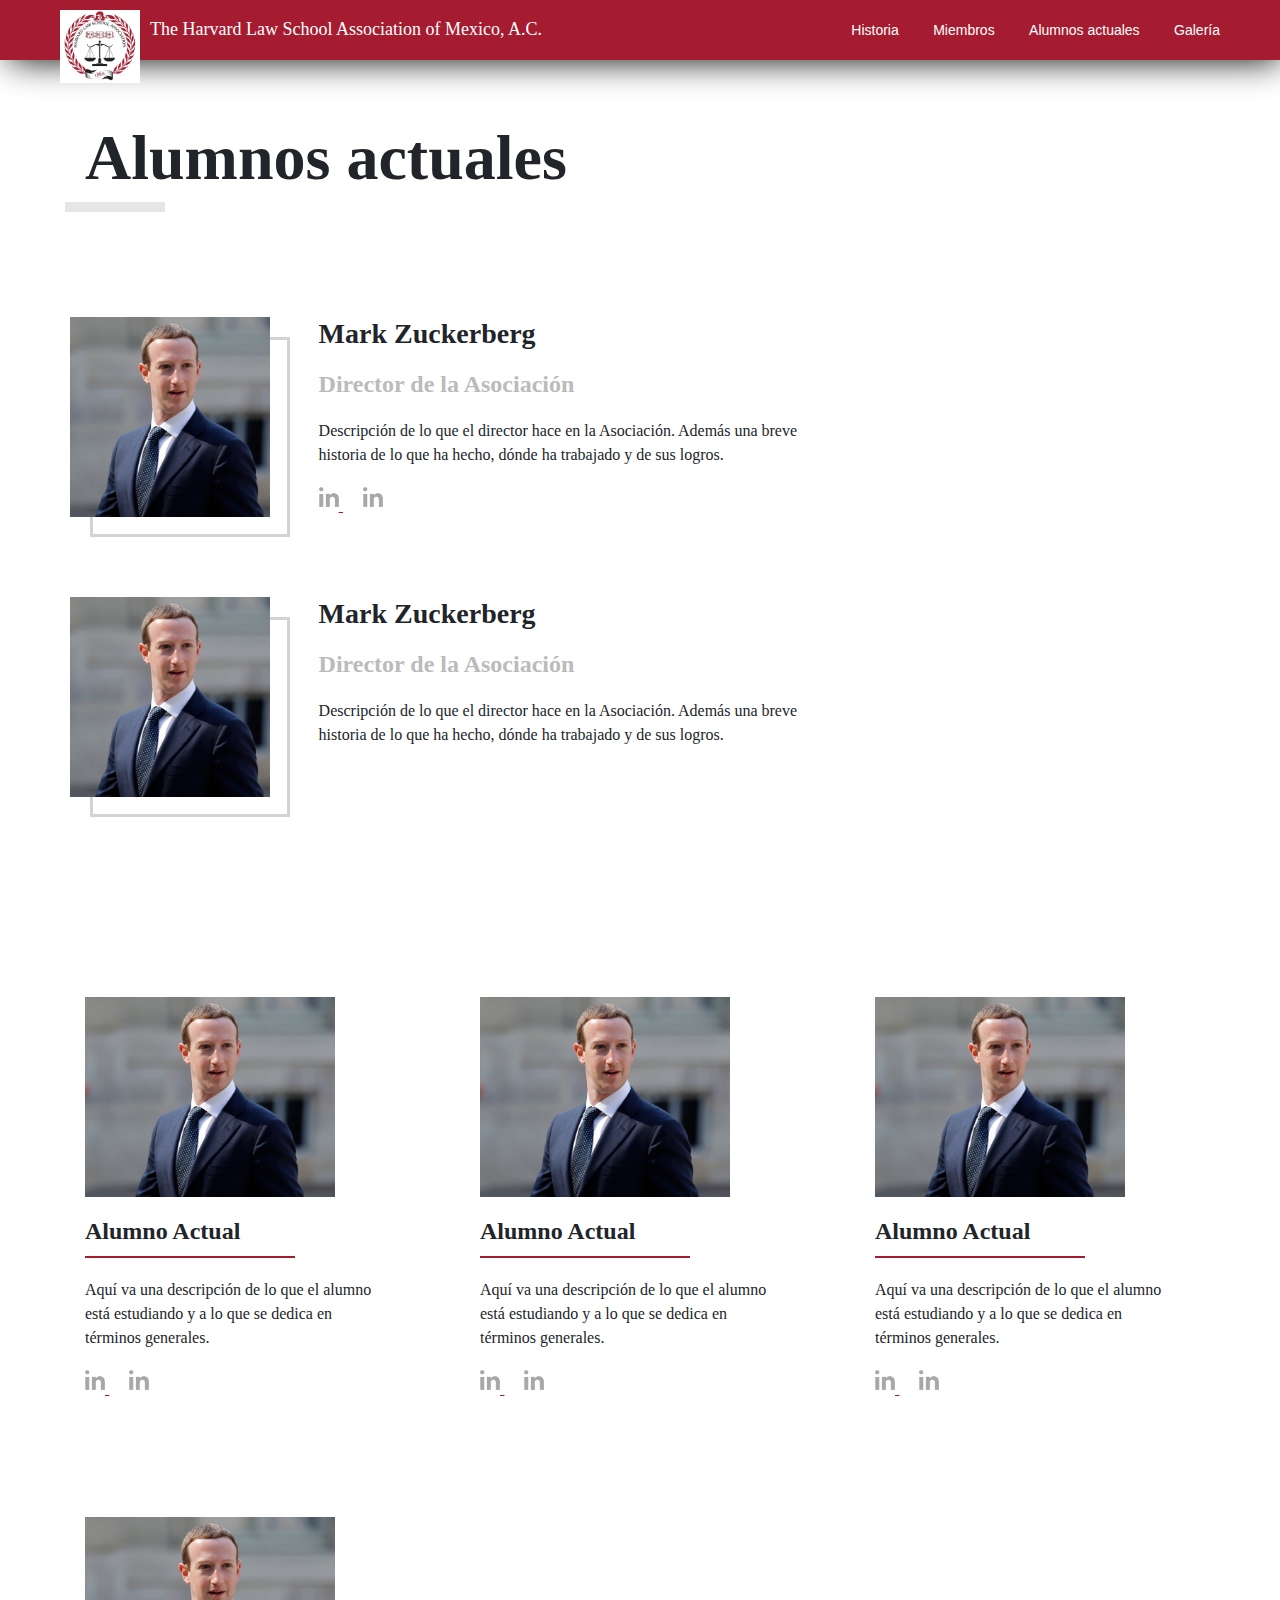
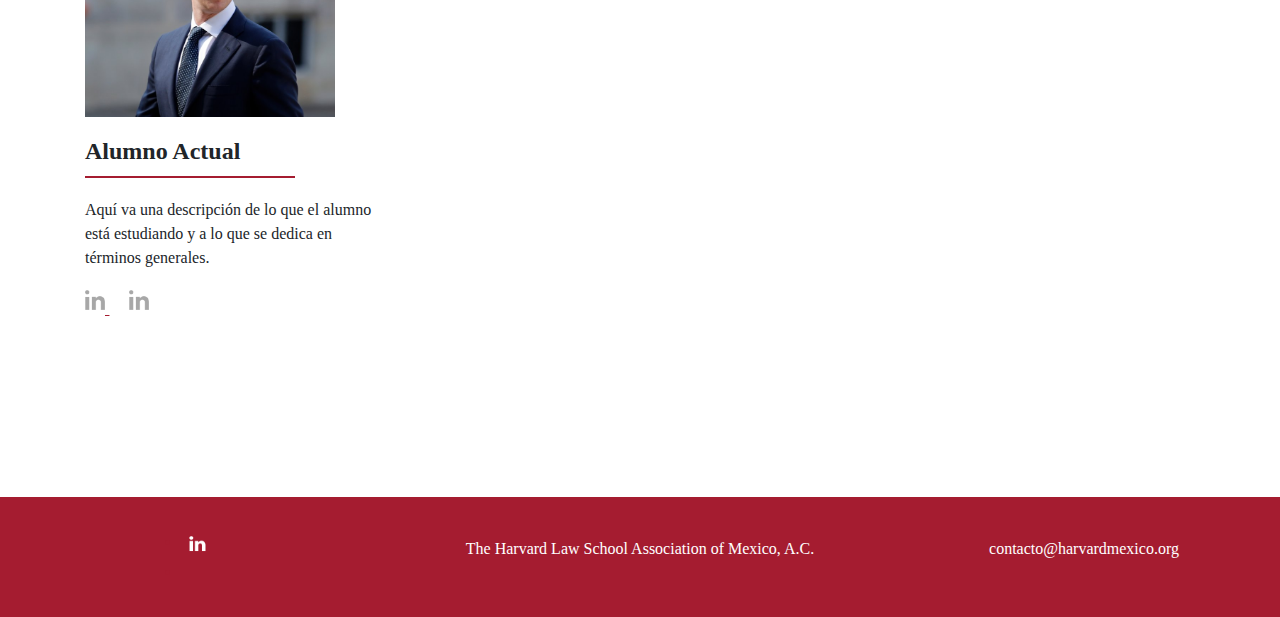
==== alumni.html @ 7795d016 "Alumni pages" ====
<!DOCTYPE html>
<html>
<head>
  <title>The Harvard Law School Association of Mexico, A.C.</title>
  <link rel="stylesheet" type="text/css" href="styles/bootstrap.css">
  <link rel="stylesheet" type="text/css" href="styles/styles.css">
</head>
<body class="members">
  <header>
    <div class="logo">
      <div class="image"></div>
      <h6 class="logo-title">The Harvard Law School Association of Mexico, A.C.</h6>
    </div>
    <ul>
      <a href="">
        <li>Historia</li>
      </a>
      <a href="">
        <li>Miembros</li>
      </a>
      <a href="">
        <li>Alumnos actuales</li>
      </a>
      <a href="">
        <li>Galería</li>
      </a>
    </ul>
  </header>

  <div class="horizontal-container">
    <div class="container">
      <h1 class="section-title">Alumnos actuales</h1>
    </div>
  </div>

  <section class="horizontal-container">
    <div class="container">
      <div class="row">
        <div class="profile-container col-md-8">
          <img src="images/mark-zuckerberg.jpg">
          <div class="img-back-frame"></div>
          <div class="profile-info">
            <h3>Mark Zuckerberg</h3>
            <h4>Director de la Asociación</h4>
            <p>
              Descripción de lo que el director hace en la Asociación.
              Además una breve historia de lo que ha hecho, dónde ha trabajado
              y de sus logros.
            </p>
            <ul class="social-media-icons">
              <a href="">
                <li>
                  <img src="images/linkedin-logo-gray.png" alt="">
                </li>
              </a>
              <a href="">
                <li>
                  <img src="images/linkedin-logo-gray.png" alt="">
                </li>
              </a>
            </ul>
          </div>
        </div>
      </div>

      <div class="row">
        <div class="profile-container col-md-8">
          <img src="images/mark-zuckerberg.jpg">
          <div class="img-back-frame"></div>
          <div class="profile-info">
            <h3>Mark Zuckerberg</h3>
            <h4>Director de la Asociación</h4>
            <p>
              Descripción de lo que el director hace en la Asociación.
              Además una breve historia de lo que ha hecho, dónde ha trabajado
              y de sus logros.
            </p>
          </div>
        </div>
      </div>
    </div>


  </section>
  <section class="horizontal-container row">
    <div class="container">
      <div class="profile-grid">
        <div class="profile-cell">
          <img src="images/mark-zuckerberg.jpg" alt="">
          <h4>Alumno Actual</h4>
          <p>
            Aquí va una descripción de lo que el alumno está estudiando y a lo que se dedica en términos generales.
          </p>
          <ul class="social-media-icons">
            <a href="">
              <li>
                <img src="images/linkedin-logo-gray.png" alt="">
              </li>
            </a>
            <a href="">
              <li>
                <img src="images/linkedin-logo-gray.png" alt="">
              </li>
            </a>
          </ul>
        </div>
        <div class="profile-cell">
          <img src="images/mark-zuckerberg.jpg" alt="">
          <h4>Alumno Actual</h4>
          <p>
            Aquí va una descripción de lo que el alumno está estudiando y a lo que se dedica en términos generales.
          </p>
          <ul class="social-media-icons">
            <a href="">
              <li>
                <img src="images/linkedin-logo-gray.png" alt="">
              </li>
            </a>
            <a href="">
              <li>
                <img src="images/linkedin-logo-gray.png" alt="">
              </li>
            </a>
          </ul>
        </div>
        <div class="profile-cell">
          <img src="images/mark-zuckerberg.jpg" alt="">
          <h4>Alumno Actual</h4>
          <p>
            Aquí va una descripción de lo que el alumno está estudiando y a lo que se dedica en términos generales.
          </p>
          <ul class="social-media-icons">
            <a href="">
              <li>
                <img src="images/linkedin-logo-gray.png" alt="">
              </li>
            </a>
            <a href="">
              <li>
                <img src="images/linkedin-logo-gray.png" alt="">
              </li>
            </a>
          </ul>
        </div>
        <div class="profile-cell">
          <img src="images/mark-zuckerberg.jpg" alt="">
          <h4>Alumno Actual</h4>
          <p>
            Aquí va una descripción de lo que el alumno está estudiando y a lo que se dedica en términos generales.
          </p>
          <ul class="social-media-icons">
            <a href="">
              <li>
                <img src="images/linkedin-logo-gray.png" alt="">
              </li>
            </a>
            <a href="">
              <li>
                <img src="images/linkedin-logo-gray.png" alt="">
              </li>
            </a>
          </ul>
        </div>
      </div>
    </div>
  </section>

  <footer>
    <div class="container footer-container">
      <div class="item">
        <ul class="socials">
          <a href="">
            <li id="linked-in"></li>
          </a>
          <a href="">
            <li></li>
          </a>
        </ul>
      </div>
      <div class="item">
        <p>The Harvard Law School Association of Mexico, A.C.</p>
      </div>
      <div class="item">
        <p>contacto@harvardmexico.org</p>
      </div>
    </div>
  </footer>
</body>
---- styles/styles.css ----
* {
  margin: 0;
  padding: 0;
}

footer {
  background-color: #a51c30;
  display: grid;
  height: 120px;
  width: 100%;
}

header {
  background-color: #a51c30;
  box-shadow: 5px 5px 35px -5px black;
  display: grid;
  grid-template-columns: 490px auto;
  height: 60px;
  padding: 0 60px;
  position: relative;
  width: 100%;
  z-index: 10;
}

header ul {
  align-self: center;
  justify-self: end;
  list-style: none;
  margin: 0;
}

header a {
  text-decoration: none;
}

header li {
  color: white;
  display: inline;
  font-size: 14px;
  margin-left: 30px;
}

header .image {
  background-image: url(../images/hlsm-logo.png);
  height: 70px;
  position: absolute;
  top: 10px;
  width: 80px;
  height: 80px;
  background-size: contain;
  background-repeat: no-repeat;
  padding: 10px;
}

header .logo {
  display: grid;
  position: relative;
}

header .logo-title {
  align-self: center;
  color: white;
  font-family: "Hoefler Text A","Hoefler Text B",serif;
  font-size: 18px;
  margin: 0;
  margin-left: 90px;
}

a {
  color: #a51c30;
  text-decoration: underline;
}

a:hover {
  color: #a51c30;
}

h1, h2, h3, h4 {
  margin-bottom: 0;
  font-family: "Hoefler Text A","Hoefler Text B",serif;
  font-weight: bold;
}

h1 {
  font-size: 4rem;
}

p {
  font-family: Georgia, serif;
}

.cover {
  background: linear-gradient(rgba(0, 0, 0, 0.1), rgba(0,0,0,0.6)), url(../images/harvard.jpg);
  background-size: cover;
  height: 80vh;
  position: relative;
  width: 100%;
}

.cover h1 {
  color: white;
  position: absolute;
  bottom: 0;
  width: 50%;
  left: 60px;
}

.horizontal-container {
  padding: 60px 0;
}

/* Grids*/

.main-grid {
  display: grid;
  grid-template-columns: 60% 40%;
  grid-template-rows: 1fr 1fr;
  grid-row-gap: 30px;
  grid-column-gap: 30px;
}

.main-grid .main-item {
  background: linear-gradient(rgba(0, 0, 0, 0.1), rgba(0,0,0,0.6)), url(../images/harvard.jpg);
  grid-row-start: 1;
  grid-row-end: 3;
  position: relative;
}

.main-item h1 {
  position: absolute;
  bottom: 60px;
  color: white;
  left: 30px;
}

.main-item p {
  position: absolute;
  bottom: 60px;
  color: white;
  left: 30px;
}

.main-item a {
  position: absolute;
  color: white;
  left: 30px;
  bottom: 50px;
  text-decoration: underline;
}

.main-grid .item {
  background-color: #efeeeb;
  height: 300px;
  padding: 40px;
}

.main-grid .item h3 {
  margin-bottom: 30px;
}

.main-item img {
  height: 100%;
  object-fit: cover;
  width: 100%;
}

.subsite-grid {
  display: grid;
  grid-template-columns: 1fr 1fr 1fr;
  grid-column-gap: 20px;
}

.subsite-grid .item {
  height: 450px;
  padding: 40px;
  border-left: 1px solid lightgray;
}

.subsite-grid .item h4 {
  margin-bottom: 40px;
}

.subsite-grid .item p {
  max-height: 215px;
}

/* Sections */

.section-title {
  position: relative;
}

.section-title::after {
  display: block;
  content: '';
  width: 100px;
  height: 10px;
  background-color: rgba(90,90,90,0.15);
  position: absolute;
  bottom: -15px;
  left: -20px;
}

/* Footer */

.footer-container {
  color: white;
  display: grid;
  grid-template-columns: 20% 60% 20%;
}

.footer-container .item {
  align-self: center;
  justify-self: center;
}

.footer-container .socials {
  margin: 0;
  display: grid;
}

#linked-in {
  background-image: url(../images/linked-in-logo.png);
  width: 30px;
  height: 30px;
  background-size: cover;
}


/* Story View */

.story .cover {
  height: 60vh;
}

/* Members */

.members img {
  object-fit: cover;
  width: 200px;
  height: 200px;
  position: absolute;
  z-index: 2;
}

.members img::after {
  content: '';
}

.profile-container {
  position: relative;
  display: grid;
  height: 220px;
  grid-template-columns: 32% 68%;
  margin-bottom: 60px;
}

.profile-container * {
  margin-bottom: 20px;
}

.profile-container .img-back-frame {
  display: block;
  width: 200px;
  height: 200px;
  position: absolute;
  border: 3px solid lightgray;
  left: 20px;
  top: 20px;
  z-index: 1;
}

.profile-container .profile-info {
  grid-column-start: 2;
}

.profile-container .profile-info h4 {
  color: #bbbbbb;
}

.social-media-icons {
  list-style: none;
}

.social-media-icons li img {
  width: 20px;
  height: 20px;
  display: inline-block;
  position: relative;
}

.social-media-icons li {
  display: inline;
  margin-right: 20px;
}

.profile-grid {
  display: flex;
  flex-wrap: wrap;
  justify-content: space-between;
}

.profile-cell {
  width: 300px;
  height: 500px;
  margin-bottom: 20px;
  margin-right: 20px;
  display: flex;
  flex-direction: column;
}

.profile-cell img {
  position: relative;
  width: 250px;
}

.profile-cell * {
  margin-bottom: 20px;
} 

.profile-cell h4::after {
  content: '';
  width: 70%;
  height: 2px;
  background-color: #a51c30;
  display: block;
  margin-top: 10px;
}
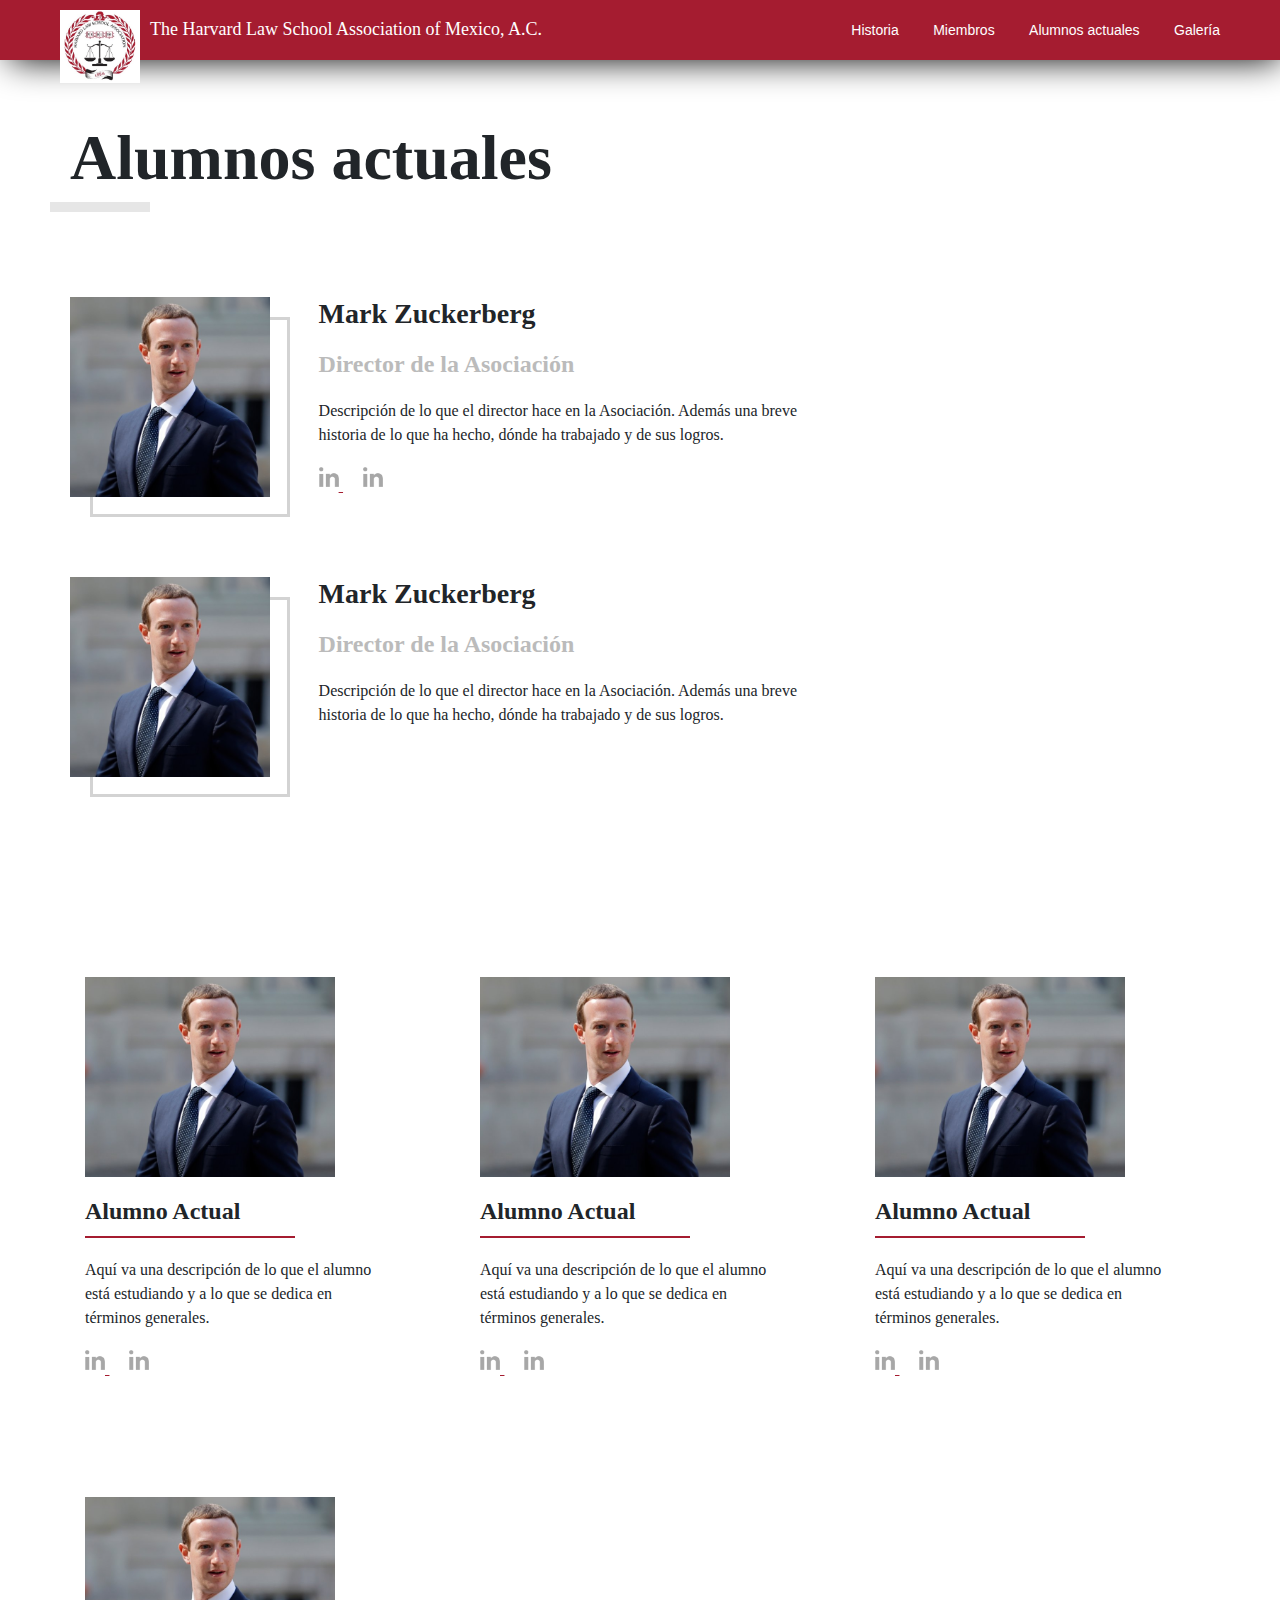
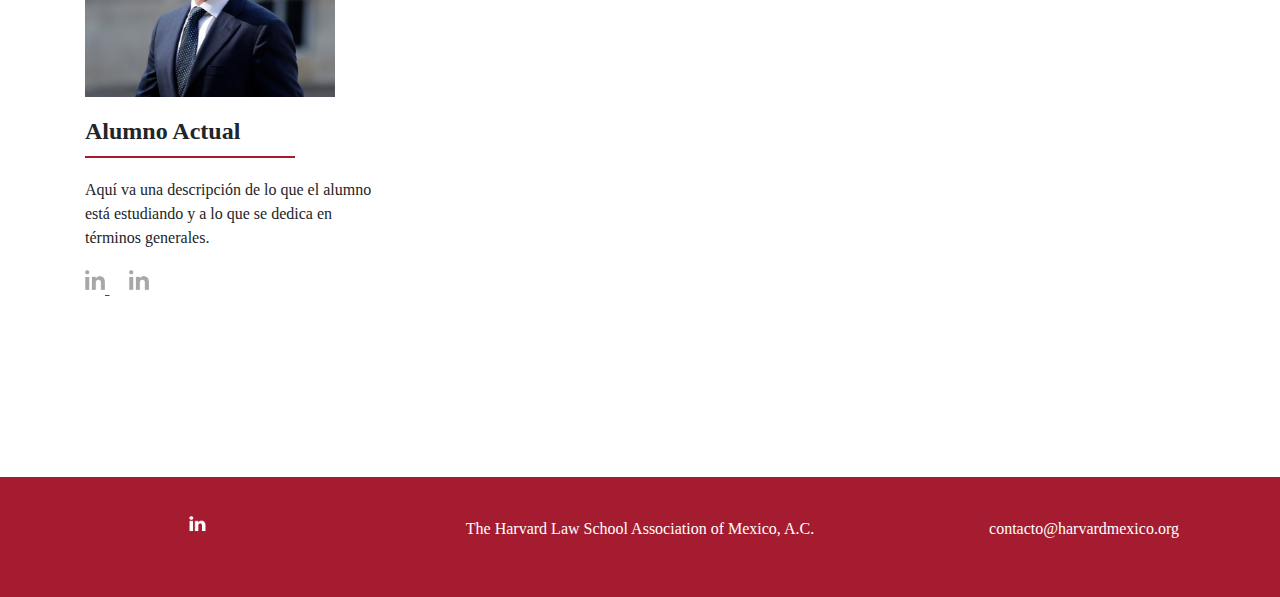
==== commit f649a0d6: "Magazine view" ====
--- a/alumni.html
+++ b/alumni.html
@@ -27,15 +27,11 @@
     </ul>
   </header>
 
-  <div class="horizontal-container">
-    <div class="container">
-      <h1 class="section-title">Alumnos actuales</h1>
-    </div>
-  </div>
-
+  
   <section class="horizontal-container">
     <div class="container">
       <div class="row">
+        <h1 class="section-title">Alumnos actuales</h1>
         <div class="profile-container col-md-8">
           <img src="images/mark-zuckerberg.jpg">
           <div class="img-back-frame"></div>
--- a/styles/styles.css
+++ b/styles/styles.css
@@ -75,7 +75,7 @@
   color: #a51c30;
 }
 
-h1, h2, h3, h4 {
+h1, h2, h3, h4, h5 {
   margin-bottom: 0;
   font-family: "Hoefler Text A","Hoefler Text B",serif;
   font-weight: bold;
@@ -100,13 +100,17 @@
 .cover h1 {
   color: white;
   position: absolute;
-  bottom: 0;
+  bottom: 80px;
   width: 50%;
   left: 60px;
 }
 
 .horizontal-container {
   padding: 60px 0;
+}
+
+.horizontal-container h1 {
+  margin-bottom: 60px;
 }
 
 /* Grids*/
@@ -184,9 +188,66 @@
   max-height: 215px;
 }
 
+.magazine-grid {
+  display: grid;
+  grid-template-columns: 300px auto;
+  grid-column-gap: 50px;
+}
+
+.magazine-grid .magazine-item {
+  display: grid;
+  height: 400px;
+  width: 300px;
+  background-color: #efeeeb;
+  margin-bottom: 50px;
+  box-shadow: 5px 5px 10px -4px grey;
+}
+
+.magazine-grid .magazine-item h4 {
+  grid-row-start: 1;
+  grid-column-start: 1;
+  align-self: center;
+  justify-self: center;
+}
+
+.magazine-grid .magazine-item::after {
+  grid-row-start: 1;
+  grid-column-start: 1;
+  content: '';
+  width: 80%;
+  height: 85%;
+  display: block;
+  align-self: center;
+  border: 1px solid gray;
+  justify-self: center;
+}
+
+.magazine-grid .articles-list {
+  list-style: none;
+}
+
+.articles-list a {
+  text-decoration: none;
+}
+
+.articles-list h4 {
+  color: black;
+}
+
+.articles-list h5 {
+  color: gray;
+}
+
+.articles-list li {
+  margin-bottom: 40px;
+  padding-left: 30px;
+  border-left: 2px solid gray;
+}
+
 /* Sections */
 
 .section-title {
+  margin-bottom: 100px !important;
   position: relative;
 }
 
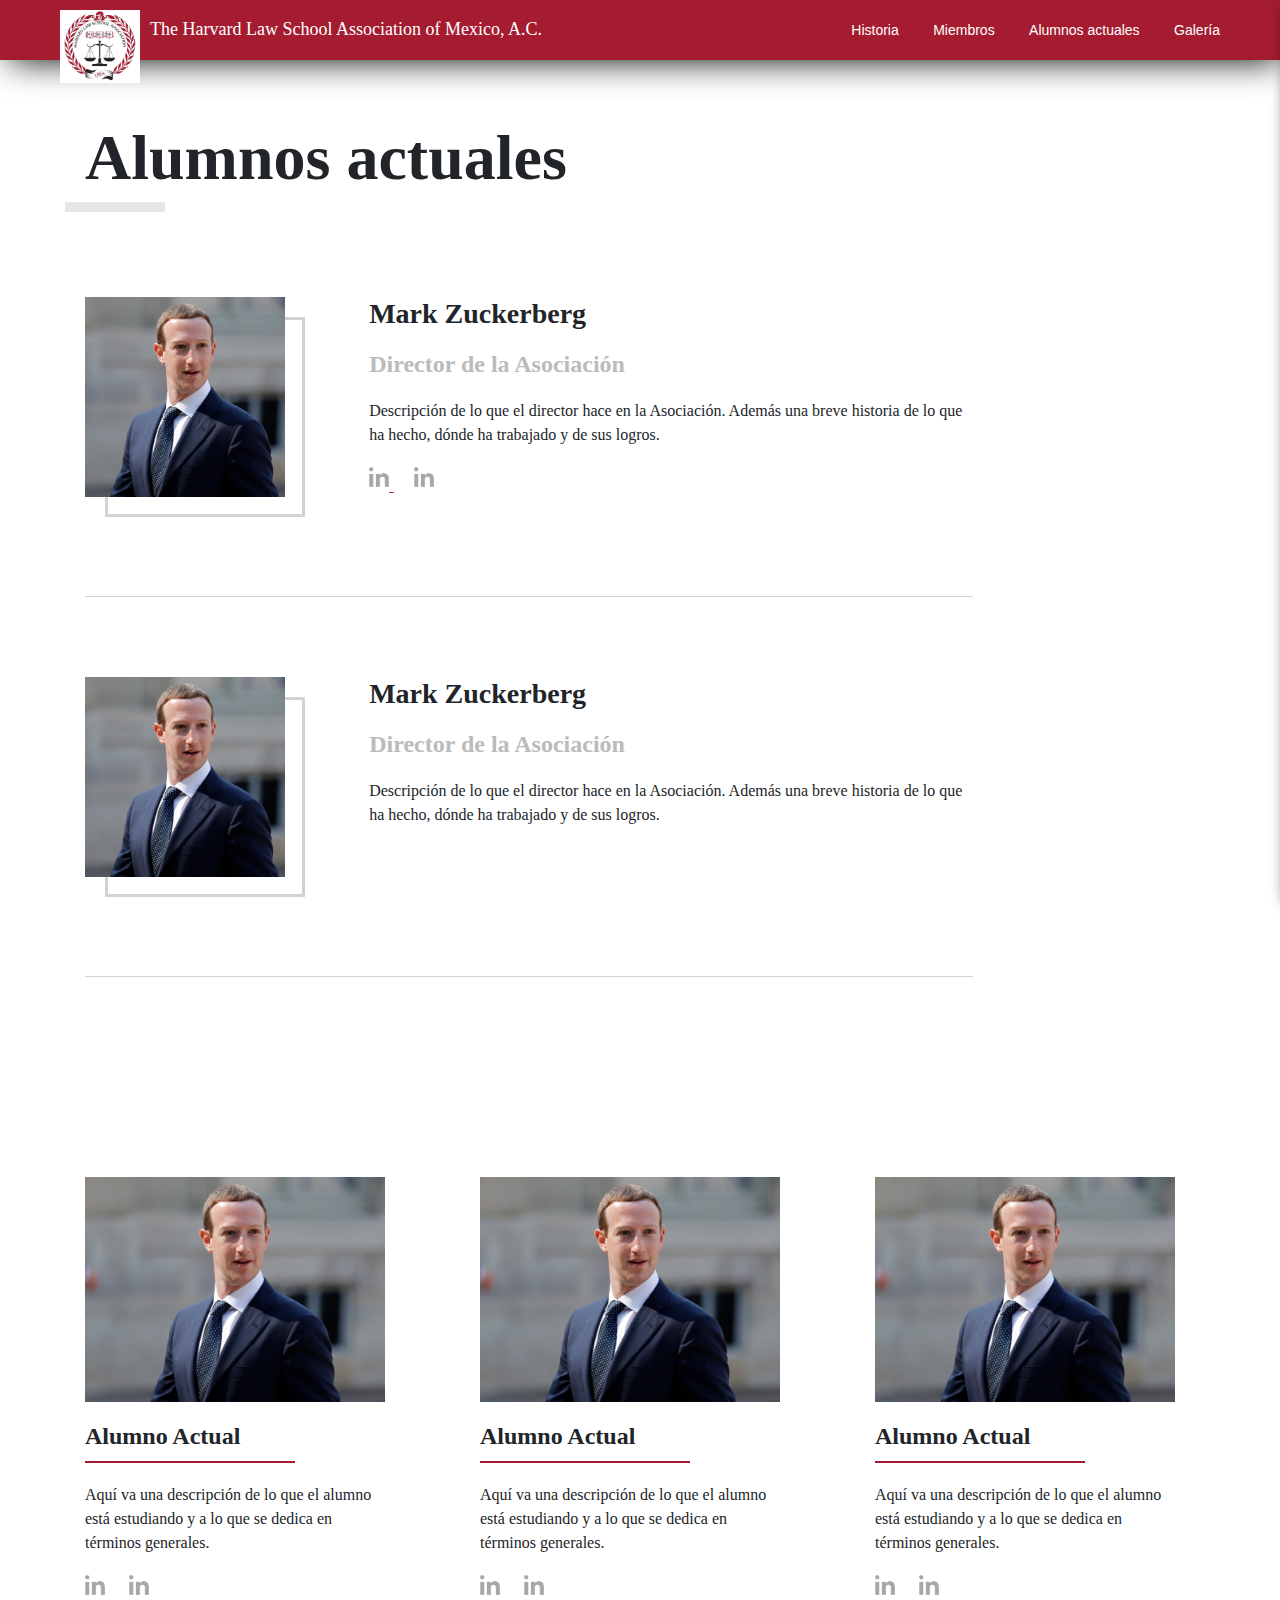
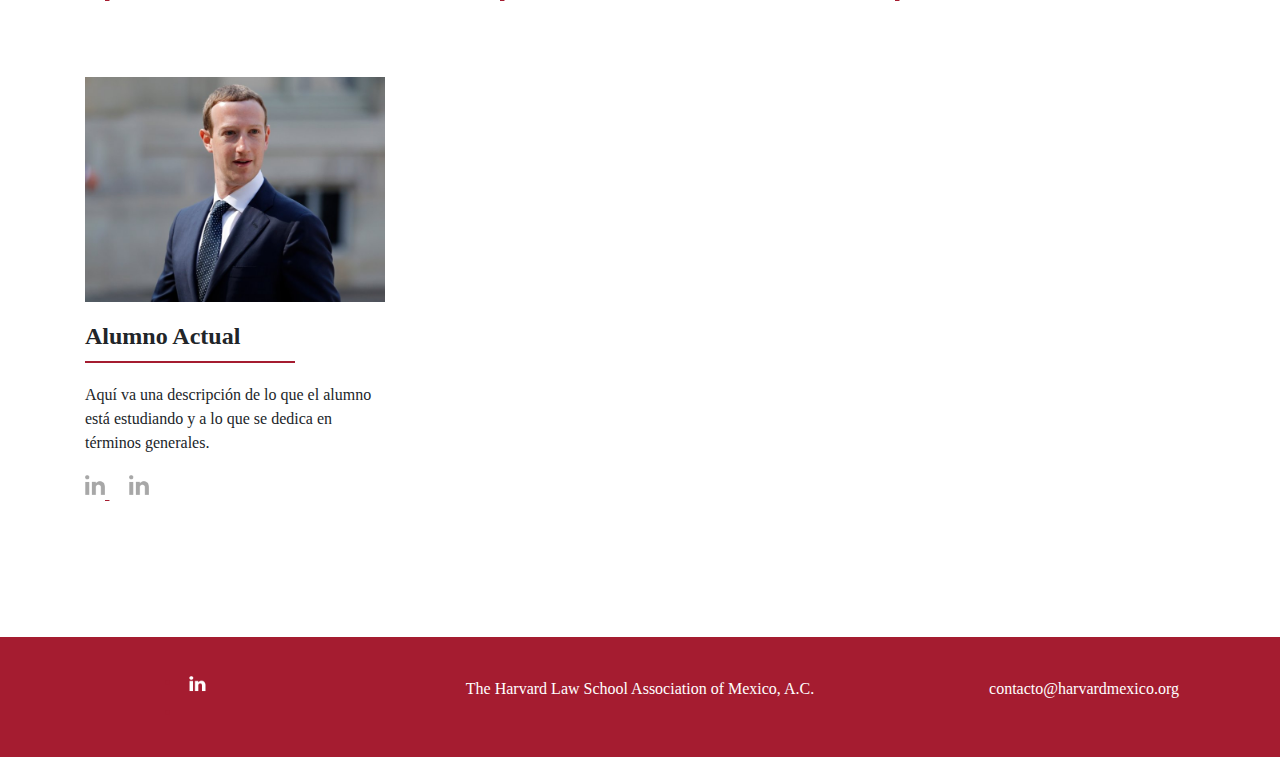
==== commit 7c06ae75: "Members mobile view" ====
--- a/alumni.html
+++ b/alumni.html
@@ -4,6 +4,8 @@
   <title>The Harvard Law School Association of Mexico, A.C.</title>
   <link rel="stylesheet" type="text/css" href="styles/bootstrap.css">
   <link rel="stylesheet" type="text/css" href="styles/styles.css">
+  <script src="javascripts/jquery.js"></script>
+  <script src="javascripts/main.js"></script>
 </head>
 <body class="members">
   <header>
@@ -12,68 +14,85 @@
       <h6 class="logo-title">The Harvard Law School Association of Mexico, A.C.</h6>
     </div>
     <ul>
-      <a href="">
+      <a href="story.html">
         <li>Historia</li>
       </a>
-      <a href="">
+      <a href="members.html">
         <li>Miembros</li>
       </a>
-      <a href="">
+      <a href="alumni.html">
         <li>Alumnos actuales</li>
       </a>
       <a href="">
         <li>Galería</li>
       </a>
     </ul>
+    <img src="images/hamburger-icon.png" alt="" id="menu-icon">
   </header>
+
+  <aside>
+    <img src="images/close-icon.png" alt="" class="close-icon">
+    <ul>
+      <a href="story.html">
+        <li>Historia</li>
+      </a>
+      <a href="members.html">
+        <li>Miembros</li>
+      </a>
+      <a href="alumni.html">
+        <li>Alumnos actuales</li>
+      </a>
+      <a href="">
+        <li>Galería</li>
+      </a>
+    </ul>
+  </aside>
 
   
   <section class="horizontal-container">
     <div class="container">
-      <div class="row">
-        <h1 class="section-title">Alumnos actuales</h1>
-        <div class="profile-container col-md-8">
-          <img src="images/mark-zuckerberg.jpg">
-          <div class="img-back-frame"></div>
-          <div class="profile-info">
-            <h3>Mark Zuckerberg</h3>
-            <h4>Director de la Asociación</h4>
-            <p>
-              Descripción de lo que el director hace en la Asociación.
-              Además una breve historia de lo que ha hecho, dónde ha trabajado
-              y de sus logros.
-            </p>
-            <ul class="social-media-icons">
-              <a href="">
-                <li>
-                  <img src="images/linkedin-logo-gray.png" alt="">
-                </li>
-              </a>
-              <a href="">
-                <li>
-                  <img src="images/linkedin-logo-gray.png" alt="">
-                </li>
-              </a>
-            </ul>
-          </div>
-        </div>
-      </div>
-
-      <div class="row">
-        <div class="profile-container col-md-8">
-          <img src="images/mark-zuckerberg.jpg">
-          <div class="img-back-frame"></div>
-          <div class="profile-info">
-            <h3>Mark Zuckerberg</h3>
-            <h4>Director de la Asociación</h4>
-            <p>
-              Descripción de lo que el director hace en la Asociación.
-              Además una breve historia de lo que ha hecho, dónde ha trabajado
-              y de sus logros.
-            </p>
-          </div>
-        </div>
-      </div>
+      <h1 class="section-title">Alumnos actuales</h1>
+      <div class="profile-container">
+        <img src="images/mark-zuckerberg.jpg">
+        <div class="img-back-frame"></div>
+        <div class="profile-info">
+          <h3>Mark Zuckerberg</h3>
+          <h4>Director de la Asociación</h4>
+          <p>
+            Descripción de lo que el director hace en la Asociación.
+            Además una breve historia de lo que ha hecho, dónde ha trabajado
+            y de sus logros.
+          </p>
+          <ul class="social-media-icons">
+            <a href="">
+              <li>
+                <img src="images/linkedin-logo-gray.png" alt="">
+              </li>
+            </a>
+            <a href="">
+              <li>
+                <img src="images/linkedin-logo-gray.png" alt="">
+              </li>
+            </a>
+          </ul>
+        </div>
+      </div>
+
+
+      <div class="profile-container">
+        <img src="images/mark-zuckerberg.jpg">
+        <div class="img-back-frame"></div>
+        <div class="profile-info">
+          <h3>Mark Zuckerberg</h3>
+          <h4>Director de la Asociación</h4>
+          <p>
+            Descripción de lo que el director hace en la Asociación.
+            Además una breve historia de lo que ha hecho, dónde ha trabajado
+            y de sus logros.
+          </p>
+        </div>
+      </div>
+
     </div>
 
 
--- a/styles/styles.css
+++ b/styles/styles.css
@@ -1,3 +1,7 @@
+html {
+  overflow-x: hidden;
+}
+
 * {
   margin: 0;
   padding: 0;
@@ -38,6 +42,7 @@
   display: inline;
   font-size: 14px;
   margin-left: 30px;
+  font-family: "Whitney SSm A","Whitney SSm B", sans-serif;
 }
 
 header .image {
@@ -66,6 +71,42 @@
   margin-left: 90px;
 }
 
+aside {
+  width: 350px;
+  display: block;
+  position: fixed;
+  z-index: 100;
+  height: 100vh;
+  top: 0;
+  right: -360px;
+  background-color: #a51c30;
+  box-shadow: -5px 5px 15px -3px black;
+  transition: all 0.5s;
+}
+
+aside.shown {
+  right: 0;;
+}
+
+aside ul {
+  list-style: none;
+  margin-top: 60px;
+}
+
+aside li {
+  color: white;
+  padding-left: 50px;
+  margin-bottom: 40px;
+}
+
+aside img {
+  position: absolute !important;
+  width: 30px !important;
+  height: 30px !important;
+  right: 30px !important;
+  top: 20px;
+}
+
 a {
   color: #a51c30;
   text-decoration: underline;
@@ -82,11 +123,15 @@
 }
 
 h1 {
-  font-size: 4rem;
+  font-size: 4em;
 }
 
 p {
   font-family: Georgia, serif;
+}
+
+#menu-icon {
+  display: none;
 }
 
 .cover {
@@ -186,6 +231,7 @@
 
 .subsite-grid .item p {
   max-height: 215px;
+  overflow: hidden;
 }
 
 .magazine-grid {
@@ -311,9 +357,12 @@
 .profile-container {
   position: relative;
   display: grid;
-  height: 220px;
   grid-template-columns: 32% 68%;
-  margin-bottom: 60px;
+  margin-bottom: 80px;
+  width: 80%;
+  height: 300px;
+  border-bottom: 1px solid lightgray;
+  padding-bottom: 30px;
 }
 
 .profile-container * {
@@ -363,8 +412,8 @@
 
 .profile-cell {
   width: 300px;
-  height: 500px;
-  margin-bottom: 20px;
+  height: 450px;
+  margin-bottom: 50px;
   margin-right: 20px;
   display: flex;
   flex-direction: column;
@@ -372,7 +421,8 @@
 
 .profile-cell img {
   position: relative;
-  width: 250px;
+  width: 300px;
+  height: 250px;
 }
 
 .profile-cell * {
@@ -386,4 +436,99 @@
   background-color: #a51c30;
   display: block;
   margin-top: 10px;
+}
+
+/*  Event  */
+
+.event {
+  display: grid;
+  grid-template-columns: 55% 45%;
+  grid-column-gap: 40px;
+}
+
+.event-image img {
+  object-fit: cover;
+  width: 100%;
+}
+
+.event-info h1 {
+  margin-bottom: 0;
+}
+
+.event-info h5 {
+  margin-bottom: 60px;
+  color: gray;
+  font-weight: 100;
+}
+
+
+/* MOBILE VIEW  */
+
+@media (min-width: 320px) and (max-width:991px) {
+/* @media only screen
+and (min-device-width: 320px) 
+and (max-device-width: 991px) { */
+  footer {
+    height: auto;
+  }
+
+  .footer-container {
+    grid-template-columns: 100%;
+    padding: 20px 0;
+  }
+
+  .cover {
+    height: 60vh;
+  }
+  
+  .cover h1 {
+    width: 70%;
+  }
+  .main-grid {
+    grid-template-columns: 100%;
+    grid-template-rows: 1fr 1fr 1fr 1fr;
+  }
+
+  .subsite-grid {
+    grid-template-columns: 100%;
+    grid-template-rows: 300px;
+  }
+
+  .subsite-grid .item {
+    height: 300px;
+  }
+
+  .profile-container {
+    width: 90%;
+    grid-template-columns: 100%;
+    grid-template-rows: 240px auto;
+    height: auto;
+  }
+
+  .profile-container  .profile-info {
+    grid-row-start: 2;
+    grid-column-start: 1;
+  }
+}
+
+/*  MOBILE HEADER VIEW  */
+
+@media (max-width:1014px) {
+  header ul {
+    display: none;
+  }
+
+  header {
+    padding: 0 40px 0 60px;
+  }
+
+  #menu-icon {
+    display: block;
+    object-fit: cover;
+    width: 30px;
+    height: 30px;
+    align-self: center;
+    justify-self: end;
+    position: relative;
+  }
 }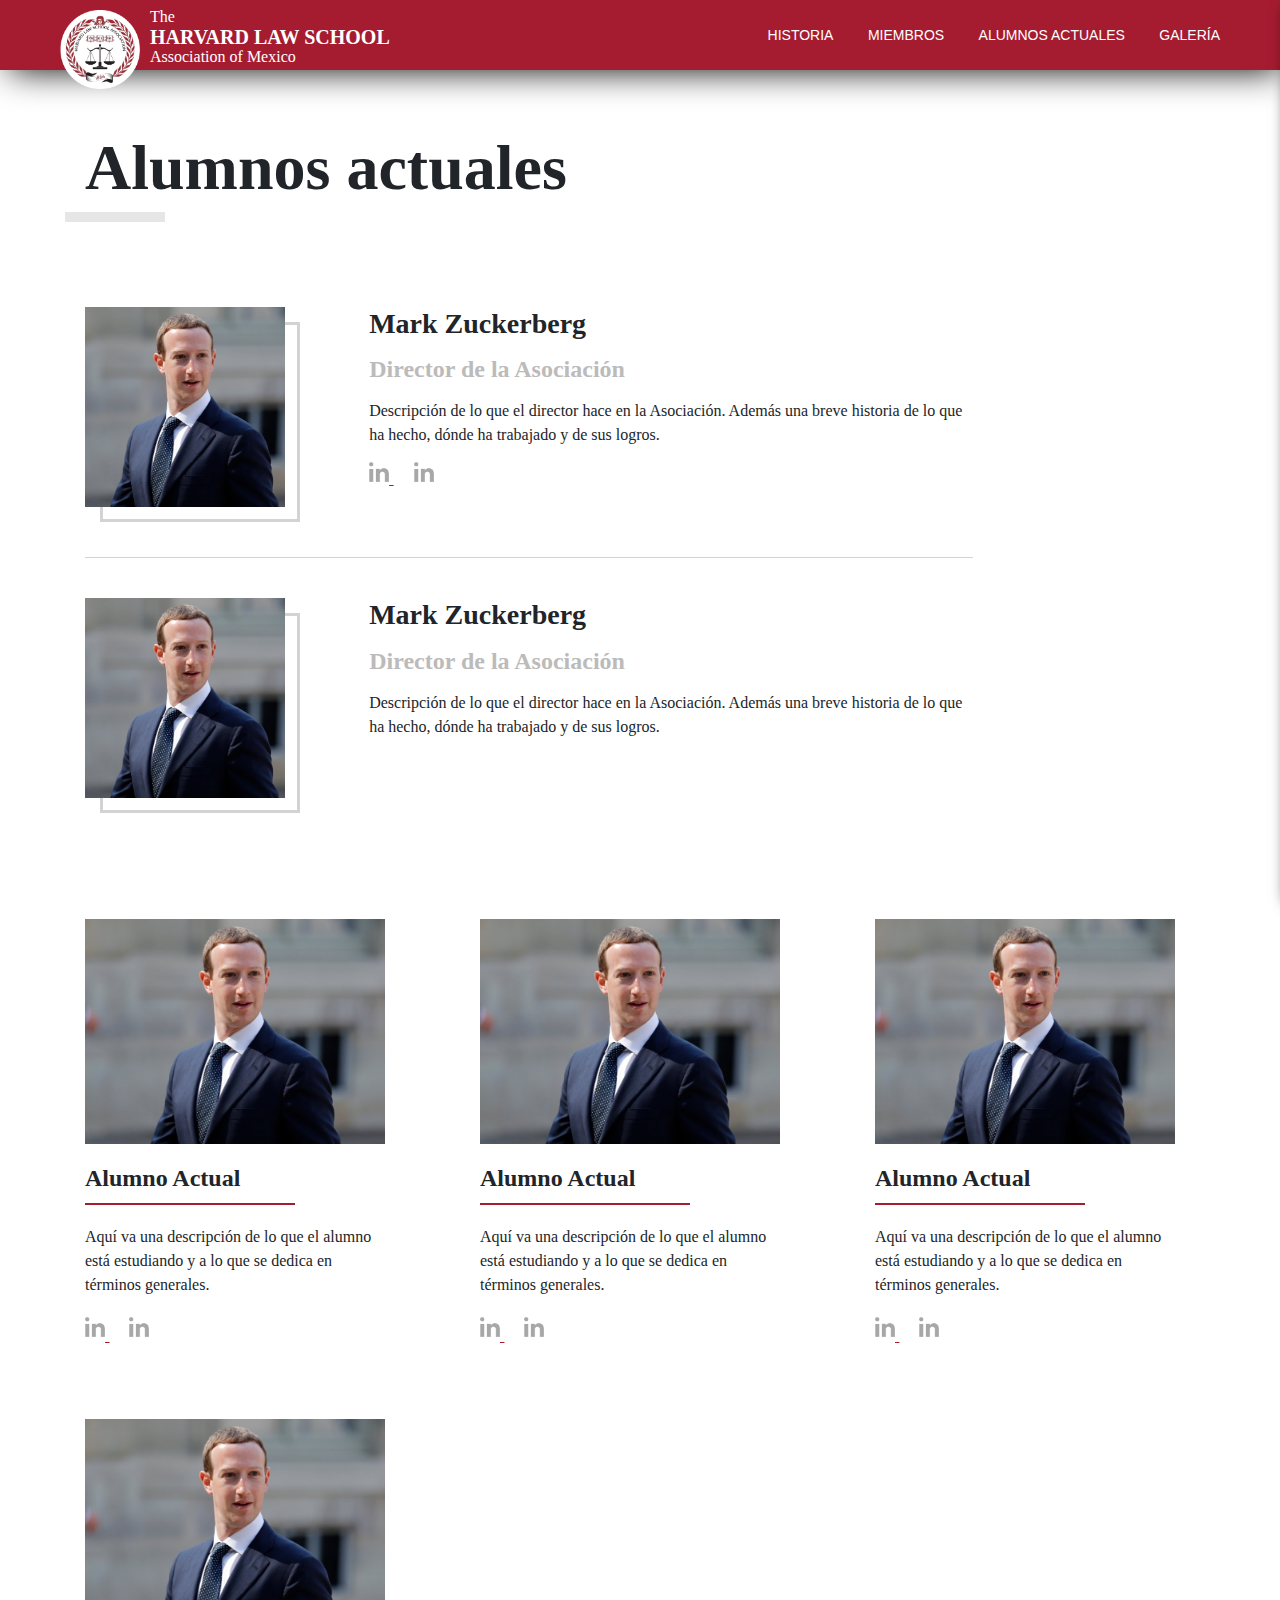
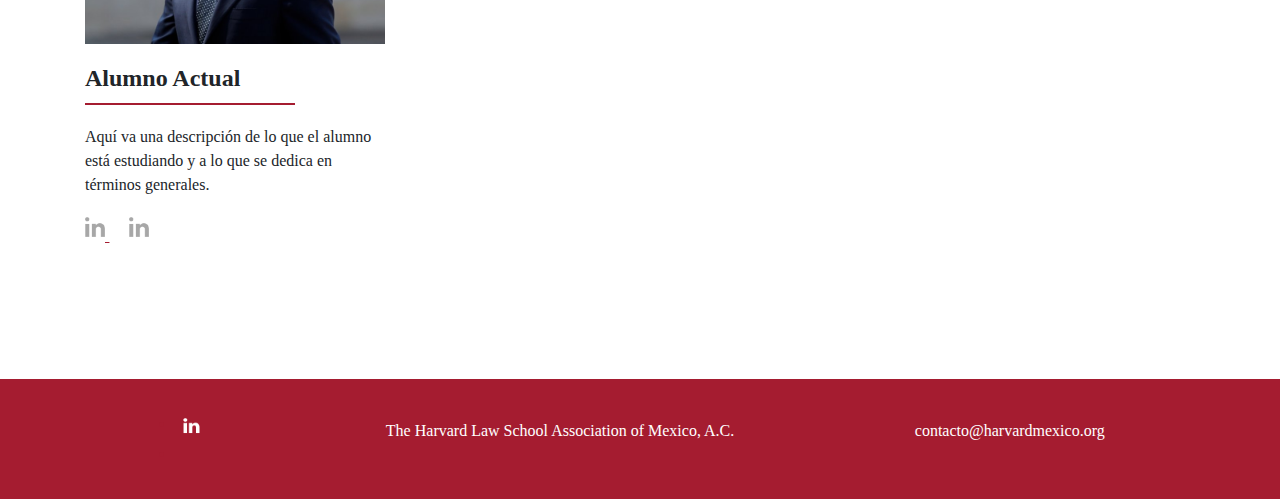
==== commit 01ddf596: "Correct mobile header" ====
--- a/alumni.html
+++ b/alumni.html
@@ -6,25 +6,38 @@
   <link rel="stylesheet" type="text/css" href="styles/styles.css">
   <script src="javascripts/jquery.js"></script>
   <script src="javascripts/main.js"></script>
+
+  <meta name="HandheldFriendly" content="true">
+  <meta name="viewport" content="width=device-width, initial-scale=1, maximum-scale=1, user-scalable=0">
+  <meta http-equiv="X-UA-Compatible" content="IE=11">
+  <meta charset="utf-8">
 </head>
 <body class="members">
   <header>
-    <div class="logo">
+    <a class="logo" href="index.html">
       <div class="image"></div>
-      <h6 class="logo-title">The Harvard Law School Association of Mexico, A.C.</h6>
-    </div>
+      <div class="logo-title-grid">
+        <p class="logo-title">The</p>
+        <h5>
+          HARVARD LAW SCHOOL
+        </h5>
+        <p>
+          Association of Mexico
+        </p>
+      </div>
+    </a>
     <ul>
       <a href="story.html">
-        <li>Historia</li>
+        <li>HISTORIA</li>
       </a>
       <a href="members.html">
-        <li>Miembros</li>
+        <li>MIEMBROS</li>
       </a>
       <a href="alumni.html">
-        <li>Alumnos actuales</li>
+        <li>ALUMNOS ACTUALES</li>
       </a>
       <a href="">
-        <li>Galería</li>
+        <li>GALERÍA</li>
       </a>
     </ul>
     <img src="images/hamburger-icon.png" alt="" id="menu-icon">
@@ -34,16 +47,16 @@
     <img src="images/close-icon.png" alt="" class="close-icon">
     <ul>
       <a href="story.html">
-        <li>Historia</li>
+        <li>HISTORIA</li>
       </a>
       <a href="members.html">
-        <li>Miembros</li>
+        <li>MIEMBROS</li>
       </a>
       <a href="alumni.html">
-        <li>Alumnos actuales</li>
+        <li>ALUMNOS ACTUALES</li>
       </a>
       <a href="">
-        <li>Galería</li>
+        <li>GALERÍA</li>
       </a>
     </ul>
   </aside>
--- a/styles/styles.css
+++ b/styles/styles.css
@@ -14,12 +14,16 @@
   width: 100%;
 }
 
+footer .logo-title-grid {
+  margin: 0;
+}
+
 header {
   background-color: #a51c30;
   box-shadow: 5px 5px 35px -5px black;
   display: grid;
   grid-template-columns: 490px auto;
-  height: 60px;
+  height: 70px;
   padding: 0 60px;
   position: relative;
   width: 100%;
@@ -57,18 +61,14 @@
   padding: 10px;
 }
 
+header .logo-title-grid {
+  margin-left: 90px;
+}
+
+
 header .logo {
   display: grid;
   position: relative;
-}
-
-header .logo-title {
-  align-self: center;
-  color: white;
-  font-family: "Hoefler Text A","Hoefler Text B",serif;
-  font-size: 18px;
-  margin: 0;
-  margin-left: 90px;
 }
 
 aside {
@@ -90,13 +90,17 @@
 
 aside ul {
   list-style: none;
-  margin-top: 60px;
+  margin: 60px 50px 0 50px;
 }
 
 aside li {
-  color: white;
-  padding-left: 50px;
-  margin-bottom: 40px;
+  border-bottom: 1px solid white;
+  color: white;
+  padding: 15px 0;
+}
+
+aside li.sidebar-logo {
+  border: none;
 }
 
 aside img {
@@ -213,6 +217,18 @@
   width: 100%;
 }
 
+.logo-title-grid {
+  align-self: center;
+  color: white;
+  display: grid;
+  grid-template-columns: 100%;
+  grid-template-rows: 20px 20px 20px;
+}
+
+.logo-title-grid * {
+  margin: 0;
+}
+
 .subsite-grid {
   display: grid;
   grid-template-columns: 1fr 1fr 1fr;
@@ -238,6 +254,7 @@
   display: grid;
   grid-template-columns: 300px auto;
   grid-column-gap: 50px;
+  margin-bottom: 50px;
 }
 
 .magazine-grid .magazine-item {
@@ -313,7 +330,7 @@
 .footer-container {
   color: white;
   display: grid;
-  grid-template-columns: 20% 60% 20%;
+  grid-template-columns: auto auto auto;
 }
 
 .footer-container .item {
@@ -350,23 +367,23 @@
   z-index: 2;
 }
 
-.members img::after {
-  content: '';
-}
-
 .profile-container {
   position: relative;
   display: grid;
   grid-template-columns: 32% 68%;
-  margin-bottom: 80px;
+  margin-bottom: 40px;
   width: 80%;
-  height: 300px;
   border-bottom: 1px solid lightgray;
   padding-bottom: 30px;
 }
 
+.profile-container:last-child {
+  margin-bottom: 0;
+  border: none;
+}
+
 .profile-container * {
-  margin-bottom: 20px;
+  margin-bottom: 15px;
 }
 
 .profile-container .img-back-frame {
@@ -375,8 +392,8 @@
   height: 200px;
   position: absolute;
   border: 3px solid lightgray;
-  left: 20px;
-  top: 20px;
+  left: 15px;
+  top: 15px;
   z-index: 1;
 }
 
@@ -472,16 +489,24 @@
     height: auto;
   }
 
+  h1 {
+    font-size: 40px;
+  }
+
   .footer-container {
     grid-template-columns: 100%;
-    padding: 20px 0;
+    grid-row-gap: 10px;
+    padding: 20px 20px;
+    text-align: center;
   }
 
   .cover {
-    height: 60vh;
+    height: 75vh;
   }
   
   .cover h1 {
+    bottom: 20px;
+    left: 20px;
     width: 70%;
   }
   .main-grid {
@@ -491,11 +516,11 @@
 
   .subsite-grid {
     grid-template-columns: 100%;
-    grid-template-rows: 300px;
+    grid-template-rows: auto;
   }
 
   .subsite-grid .item {
-    height: 300px;
+    height: auto;
   }
 
   .profile-container {
@@ -509,20 +534,38 @@
     grid-row-start: 2;
     grid-column-start: 1;
   }
+
+  .magazine-grid {
+    grid-template-columns: 100%;
+  }
+
+  .event {
+    grid-template-columns: 100%;
+  }
+
+  .event-image img {
+    margin-top: 30px;
+  }
 }
 
 /*  MOBILE HEADER VIEW  */
 
-@media (max-width:1014px) {
+@media (max-width:1090px) {
   header ul {
     display: none;
   }
 
   header {
-    padding: 0 40px 0 60px;
+    padding: 0 30px;
+    grid-template-columns: auto auto;
+  }
+
+  header .image {
+    width: 65px;
   }
 
   #menu-icon {
+    cursor: pointer;
     display: block;
     object-fit: cover;
     width: 30px;
@@ -531,4 +574,10 @@
     justify-self: end;
     position: relative;
   }
+}
+
+@media (max-width: 640px) {
+  header .logo-title-grid {
+    display: none;
+  }
 }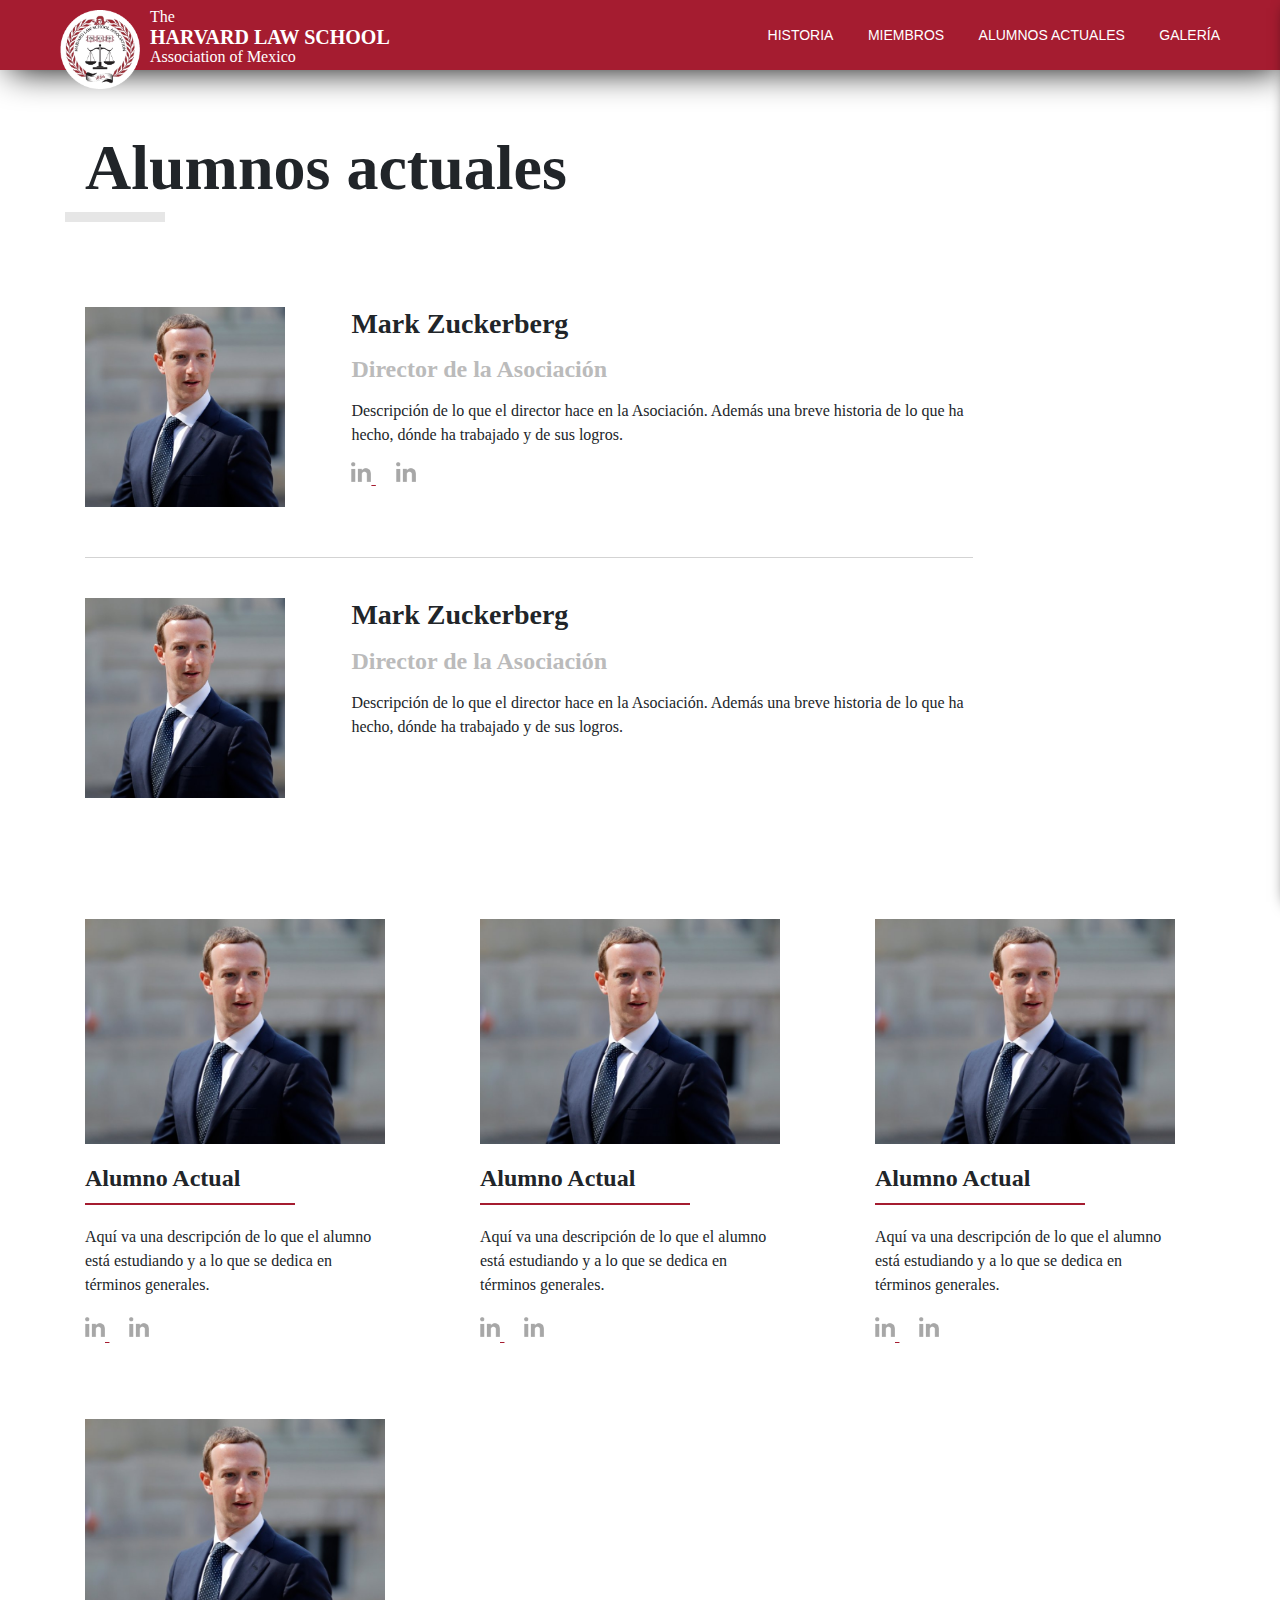
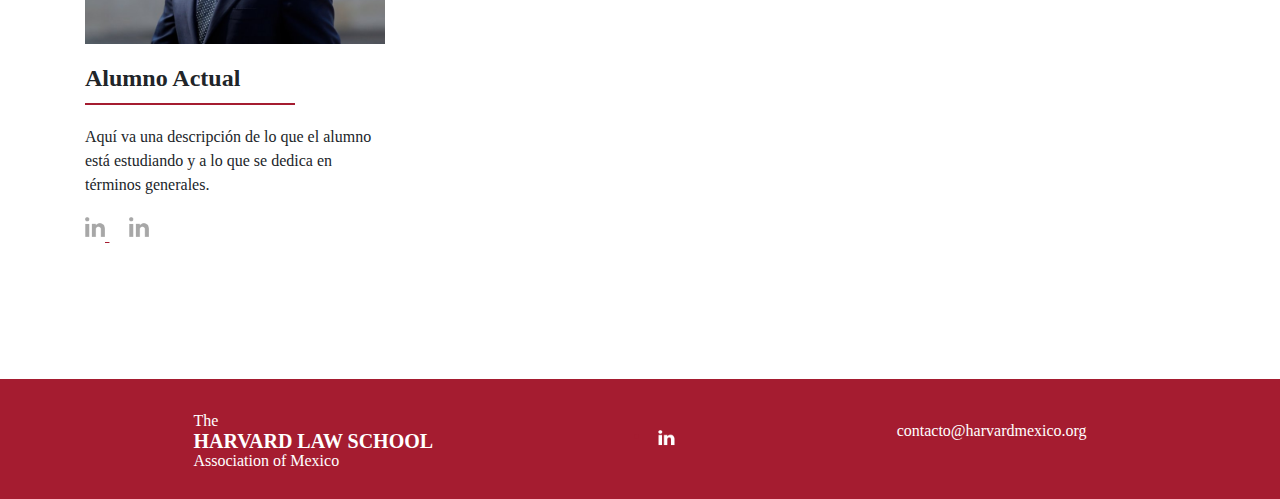
==== commit 9c8a5080: "Image gallery" ====
--- a/alumni.html
+++ b/alumni.html
@@ -46,6 +46,19 @@
   <aside>
     <img src="images/close-icon.png" alt="" class="close-icon">
     <ul>
+      <a href="index.html">
+        <li class="sidebar-logo">
+          <div class="logo-title-grid">
+            <p class="logo-title">The</p>
+            <h5>
+              HARVARD LAW SCHOOL
+            </h5>
+            <p>
+              Association of Mexico
+            </p>
+          </div>
+        </li>
+      </a>
       <a href="story.html">
         <li>HISTORIA</li>
       </a>
@@ -67,7 +80,6 @@
       <h1 class="section-title">Alumnos actuales</h1>
       <div class="profile-container">
         <img src="images/mark-zuckerberg.jpg">
-        <div class="img-back-frame"></div>
         <div class="profile-info">
           <h3>Mark Zuckerberg</h3>
           <h4>Director de la Asociación</h4>
@@ -94,7 +106,6 @@
 
       <div class="profile-container">
         <img src="images/mark-zuckerberg.jpg">
-        <div class="img-back-frame"></div>
         <div class="profile-info">
           <h3>Mark Zuckerberg</h3>
           <h4>Director de la Asociación</h4>
@@ -110,7 +121,7 @@
 
 
   </section>
-  <section class="horizontal-container row">
+  <section class="horizontal-container">
     <div class="container">
       <div class="profile-grid">
         <div class="profile-cell">
@@ -195,19 +206,24 @@
 
   <footer>
     <div class="container footer-container">
+      <div class="logo-title-grid item">
+        <p class="logo-title">The</p>
+        <h5>
+          HARVARD LAW SCHOOL
+        </h5>
+        <p>
+          Association of Mexico
+        </p>
+      </div>
+
       <div class="item">
         <ul class="socials">
           <a href="">
             <li id="linked-in"></li>
           </a>
-          <a href="">
-            <li></li>
-          </a>
         </ul>
       </div>
-      <div class="item">
-        <p>The Harvard Law School Association of Mexico, A.C.</p>
-      </div>
+      
       <div class="item">
         <p>contacto@harvardmexico.org</p>
       </div>
--- a/styles/styles.css
+++ b/styles/styles.css
@@ -162,6 +162,21 @@
   margin-bottom: 60px;
 }
 
+.more-button {
+  background-color: gray;
+  color: white;
+  display: block;
+  padding: 20px;
+  text-decoration: none;
+  transition: all 0.5s;
+}
+
+.more-button:hover {
+  background-color: darkgray;
+  color: white;
+  text-decoration: none;
+}
+
 /* Grids*/
 
 .main-grid {
@@ -370,7 +385,7 @@
 .profile-container {
   position: relative;
   display: grid;
-  grid-template-columns: 32% 68%;
+  grid-template-columns: 30% 70%;
   margin-bottom: 40px;
   width: 80%;
   border-bottom: 1px solid lightgray;
@@ -580,4 +595,75 @@
   header .logo-title-grid {
     display: none;
   }
+}
+
+
+/* Image Gallery */
+
+.image-gallery {
+  position: relative;
+}
+
+.image-gallery__thumb {
+  margin-bottom: 20px;
+  width: 60%;
+}
+
+.image-gallery__thumb img {
+  height: 350px;
+  object-fit: cover;
+}
+
+.image-gallery__img-container img {
+  cursor: pointer;
+  object-fit: cover;
+  margin-right: 15px;
+}
+
+.slick-next:before {
+  color: lightgray;
+  font-size: 40px;
+}
+
+.prev-button,
+.next-button {
+  background-color: white;
+  bottom: 20px;
+  border-radius: 100%;
+  box-shadow: -2px 2px 16px 0px grey;
+  cursor: pointer;
+  height: 40px;
+  left: 20px;
+  position: absolute;
+  width: 40px;
+  z-index: 10;
+}
+
+.prev-button:before,
+.next-button:before {
+  color: gainsboro;
+  content: '<';
+  font-size: 25px;
+  left: 13px;
+  position: absolute;
+  top: 1px;
+}
+
+.next-button {
+  left: 80px;
+}
+
+.next-button:before {
+  content: '>';
+}
+
+@media (min-width: 320px) and (max-width:991px) {
+  .image-gallery__thumb {
+    width: 100%;
+  }
+
+  .next-button {
+    left: unset;
+    right: 20px;
+  }
 }